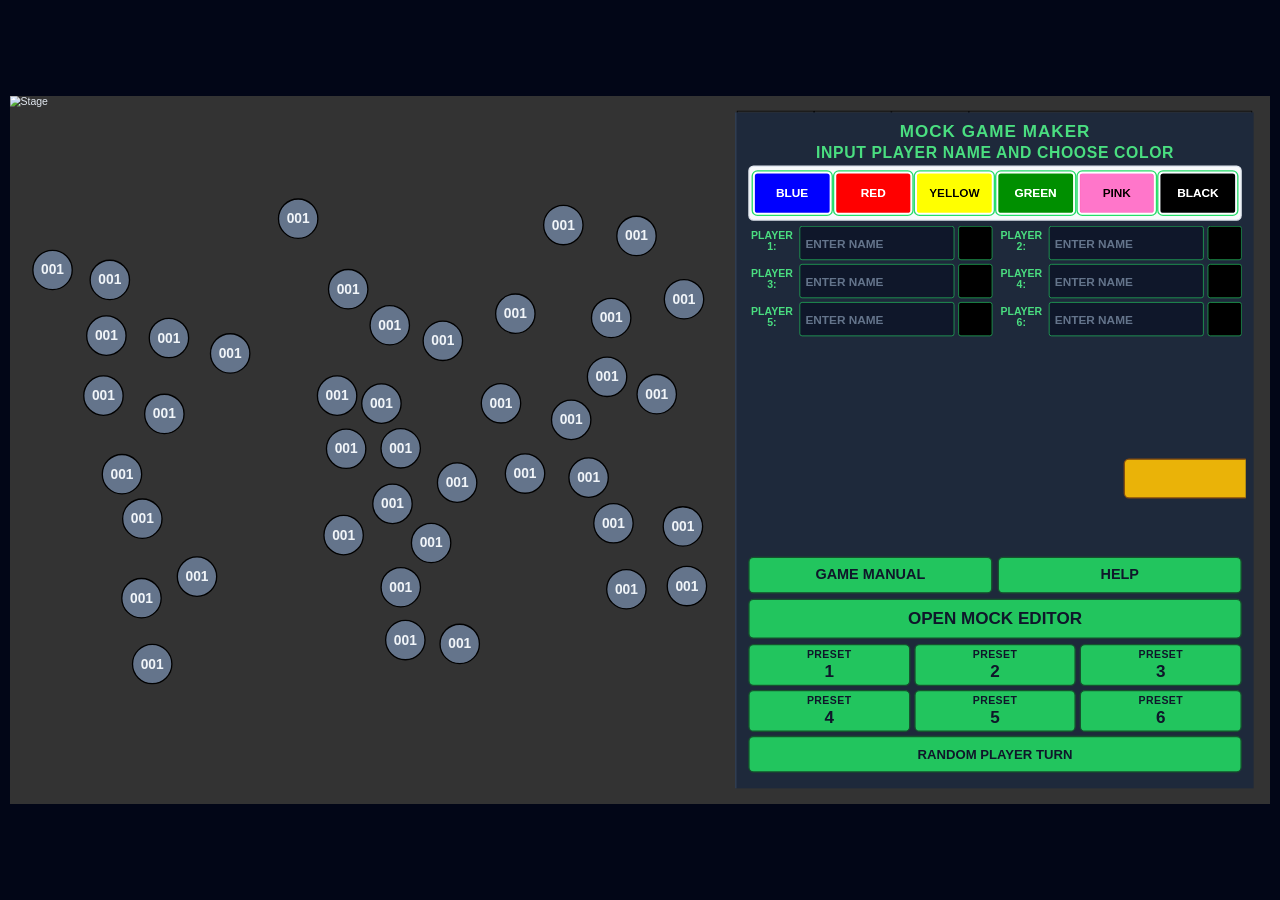
==== Mock Game Maker/index.html @ 43012f73 "fixed cardplay copied all files from RISQUE to RISQUE-BETA" ====
<!doctype html>
<html lang="en">
<head>
  <meta charset="utf-8" />
  <meta name="viewport" content="width=device-width, initial-scale=1" />
  <title>RISQUE — Mock Game Maker</title>
  <link rel="stylesheet" href="mgm.css" />
  <script>
    window.RISQUE_MOCK_MAKER = true;
    /** Folder that contains game.html for “Save & open game” (default: project root). */
    window.RISQUE_MGM_EXPORT_GAME_BASE = "../";
  </script>
  <script src="../js/core.js"></script>
  <script src="../js/risque-external-urls.js"></script>
  <script>
    (function () {
      if (window.RISQUE_URLS) {
        window.RISQUE_URLS.manual = "../docs/manual.html";
        window.RISQUE_URLS.help = "../docs/help.html";
        if (window.RISQUE_URLS.loginRecovery) {
          window.RISQUE_URLS.loginRecovery = window.RISQUE_URLS.loginRecovery.replace(
            /^game\.html/,
            "../game.html"
          );
        }
      }
    })();
  </script>
  <script src="../phases/login.js"></script>
  <script src="mgm.js"></script>
</head>
<body>
  <!-- Board + HUD strip visible immediately; login form mounts inside the control panel. -->
  <div id="screen-designer">
    <!-- Logical board: 1920×1080. Map uses full stage; tools live in x = 1080…1920 (840px strip). Whole frame scales to the window. -->
    <div id="mgm-designer-root" class="mgm-designer-root">
      <div id="mgm-designer-frame" class="mgm-designer-frame">
        <div id="canvas" class="canvas-wrapper">
          <div id="error" class="error"></div>
        </div>

    <aside id="mgm-control-panel" aria-label="Mock Game Maker tools">
      <div class="mgm-control-fill">
        <div id="mgm-embedded-login-host" class="mgm-embedded-login-host" aria-label="Player setup"></div>
        <div id="mgm-editor-chrome" class="mgm-editor-chrome" hidden>
        <div class="mgm-panel-head">
          <h2>Mock Game Maker</h2>
        </div>

        <div class="mgm-tool-body">
        <section id="mgm-panel-map" class="mgm-tool-panel" data-mgm-panel="map">
          <h3 class="mgm-tool-title">Map &amp; troops</h3>
          <div id="mgm-map-palette" class="mgm-map-palette" role="group" aria-label="Players"></div>
          <div class="mgm-map-bulk-row">
            <button type="button" class="mgm-btn mgm-bulk-btn" id="mgm-select-all-terr">Select all</button>
            <button type="button" class="mgm-btn mgm-bulk-btn" id="mgm-select-none-terr">Unselect all</button>
            <button type="button" class="mgm-btn mgm-bulk-btn" id="mgm-random-troops">Random 1–25</button>
          </div>
          <div class="mgm-map-continent-block" role="group" aria-label="Select all territories in one continent">
            <div class="mgm-continent-block-label">Continent</div>
            <div class="mgm-continent-btn-wrap" id="mgm-continent-select-wrap"></div>
          </div>
          <p class="mgm-select-hint" id="mgm-multi-select-hint">
            With multiple territories selected: hold <kbd>Ctrl</kbd> (or <kbd>⌘</kbd> on Mac) and click a territory to remove it from the selection, or click an unselected territory to add it.
          </p>
          <div class="mgm-troop-inline">
            <label class="mgm-troop-input-label" for="mgm-troop-input">Troop count</label>
            <div class="mgm-troop-territory-line"><span id="mgm-troop-territory">—</span></div>
            <input type="number" id="mgm-troop-input" min="1" max="9999" value="1" step="1" disabled />
          </div>
        </section>

        <section id="mgm-panel-continents" class="mgm-tool-panel" hidden data-mgm-panel="continents">
          <h3 class="mgm-tool-title">Continent collection counts</h3>
          <div class="mgm-cc-bulk-block">
            <p class="mgm-cc-bulk-hint">
              Set every continent to the same collection count (e.g. 4 = fourth payoff tier), or randomize all at once.
            </p>
            <div class="mgm-cc-bulk-actions">
              <label class="mgm-cc-bulk-label" for="mgm-cc-bulk-value">Set all to</label>
              <select id="mgm-cc-bulk-value" class="mgm-cc-bulk-select" aria-label="Collection count applied to every continent"></select>
              <button type="button" class="mgm-btn mgm-cc-bulk-apply" id="mgm-cc-apply-all">Apply to all</button>
              <button type="button" class="mgm-btn mgm-cc-bulk-random" id="mgm-cc-random-all">Random 1–10</button>
            </div>
          </div>
          <div class="mgm-continent-row"><span>S. America</span><select id="mgm-cc-south_america"></select></div>
          <div class="mgm-continent-row"><span>N. America</span><select id="mgm-cc-north_america"></select></div>
          <div class="mgm-continent-row"><span>Africa</span><select id="mgm-cc-africa"></select></div>
          <div class="mgm-continent-row"><span>Europe</span><select id="mgm-cc-europe"></select></div>
          <div class="mgm-continent-row"><span>Asia</span><select id="mgm-cc-asia"></select></div>
          <div class="mgm-continent-row"><span>Australia</span><select id="mgm-cc-australia"></select></div>
        </section>

        <section id="mgm-panel-round" class="mgm-tool-panel" hidden data-mgm-panel="round">
          <h3 class="mgm-tool-title">Round &amp; start phase</h3>
          <label for="mgm-round">Round</label>
          <input type="number" id="mgm-round" min="1" max="999" value="1" />
          <label for="mgm-first-player">First player / current</label>
          <select id="mgm-first-player"></select>
          <label for="mgm-start-phase">Open runtime at phase</label>
          <select id="mgm-start-phase"></select>
        </section>

        <section id="mgm-panel-cards" class="mgm-tool-panel" hidden data-mgm-panel="cards">
          <h3 class="mgm-tool-title">Cards</h3>
          <button type="button" class="mgm-btn mgm-btn-primary" id="mgm-open-card-assignment">Open card assignment</button>
        </section>

        <section id="mgm-panel-save" class="mgm-tool-panel" hidden data-mgm-panel="save">
          <h3 class="mgm-tool-title">Save &amp; export</h3>
          <button type="button" class="mgm-btn mgm-btn-primary" id="mgm-export-ls">Save &amp; open game</button>
          <label for="mgm-export-filename" class="mgm-save-label">JSON file name</label>
          <input type="text" id="mgm-export-filename" class="mgm-filename-input" placeholder="e.g. blue-crushes-red" value="risque-mock-game" autocomplete="off" spellcheck="false" />
          <button type="button" class="mgm-btn" id="mgm-export-file" style="margin-top:8px;">Download JSON</button>
          <button type="button" class="mgm-btn" id="mgm-new-session" title="Clear autosave and show player setup in this panel again">New session (login)</button>
          <div class="mgm-file">
            <label>Import JSON</label>
            <input type="file" id="mgm-import-file" accept="application/json,.json" />
          </div>
        </section>
        </div>

        <nav class="mgm-tool-nav" aria-label="Toolboxes">
          <button type="button" class="mgm-tool-nav-btn mgm-tool-nav-btn-active" data-mgm-tool="map">Map &amp; troops</button>
          <button type="button" class="mgm-tool-nav-btn" data-mgm-tool="continents">Continents</button>
          <button type="button" class="mgm-tool-nav-btn" data-mgm-tool="round">Round &amp; phase</button>
          <button type="button" class="mgm-tool-nav-btn" data-mgm-tool="cards">Cards</button>
          <button type="button" class="mgm-tool-nav-btn" data-mgm-tool="save">Save &amp; export</button>
        </nav>

        <p class="mgm-status" id="mgm-status"></p>
        </div>
      </div>
    </aside>

      </div>
    </div>

    <div id="mgm-card-modal" class="mgm-card-modal" hidden>
      <div class="mgm-card-modal-layer">
        <div class="mgm-card-modal-backdrop" id="mgm-card-modal-backdrop" aria-hidden="true"></div>
        <div
          class="mgm-card-modal-dialog"
          role="dialog"
          aria-modal="true"
          aria-labelledby="mgm-card-modal-title"
        >
          <div class="mgm-card-modal-header">
            <h2 id="mgm-card-modal-title">Card assignment</h2>
            <button type="button" class="mgm-btn" id="mgm-card-modal-close">Close</button>
          </div>
          <div class="mgm-card-modal-presets">
            <p class="mgm-card-preset-hint">
              <strong>Click</strong> a number to load that preset.
              <strong>Right-click</strong> (confirm) or <strong>hold ~3s</strong> on a number to save the current hands into that slot.
              Names must match current players for cards to apply.
            </p>
            <div class="mgm-card-preset-bar" id="mgm-card-preset-bar" aria-label="Card hand presets 1 through 6"></div>
          </div>
          <div class="mgm-card-modal-split">
            <div class="mgm-card-modal-col">
              <h3 class="mgm-card-modal-sub">Players — drop cards here</h3>
              <div id="mgm-card-modal-hands" class="mgm-card-modal-hands"></div>
            </div>
            <div class="mgm-card-modal-col">
              <h3 class="mgm-card-modal-sub">Available cards</h3>
              <p class="hint mgm-card-modal-deck-hint">Each card exists only once. <strong>Drag</strong> onto a player’s zone, or <strong>click</strong> a card then click that player’s title or drop area.</p>
              <div id="deck-card-grid" class="mgm-card-modal-deck-grid" aria-label="Cards not in any hand"></div>
            </div>
          </div>
          <div class="mgm-card-modal-footer">
            <button type="button" class="mgm-btn mgm-btn-primary" id="mgm-card-modal-done">Done</button>
          </div>
        </div>
      </div>
    </div>
  </div>
</body>
</html>
---- Mock Game Maker/mgm.css ----
:root {
  color-scheme: dark;
  --bg: #0f172a;
  --panel: #1e293b;
  --border: #334155;
  --text: #e2e8f0;
  --muted: #94a3b8;
  --accent: #38bdf8;
  --accent-dim: #0ea5e9;
}

* {
  box-sizing: border-box;
}

html,
body {
  margin: 0;
  min-height: 100vh;
  background: var(--bg);
  color: var(--text);
  font-family: Arial, sans-serif;
}

#screen-welcome,
#screen-players {
  min-height: 100vh;
  display: flex;
  align-items: center;
  justify-content: center;
  padding: 24px;
}

.mgm-card {
  width: min(520px, 100%);
  background: var(--panel);
  border: 1px solid var(--border);
  border-radius: 14px;
  padding: 28px;
}

.mgm-card h1 {
  margin: 0 0 10px;
  font-size: 1.45rem;
}

.mgm-card p {
  margin: 0 0 18px;
  color: var(--muted);
  line-height: 1.55;
  font-size: 15px;
}

.mgm-actions {
  display: flex;
  flex-wrap: wrap;
  gap: 10px;
  margin-top: 20px;
}

.mgm-btn {
  border: 0;
  border-radius: 10px;
  padding: 12px 18px;
  cursor: pointer;
  font-weight: 700;
  font-size: 15px;
  background: #334155;
  color: var(--text);
}

.mgm-btn:hover {
  background: #475569;
}

.mgm-btn-primary {
  background: var(--accent-dim);
  color: #0f172a;
}

.mgm-btn-primary:hover {
  background: var(--accent);
}

#screen-players .player-row {
  display: grid;
  grid-template-columns: 1fr 140px;
  gap: 10px;
  align-items: center;
  margin-bottom: 12px;
}

#screen-players label {
  font-size: 13px;
  color: var(--muted);
  display: block;
  margin-bottom: 4px;
}

#screen-players input[type="text"] {
  width: 100%;
  padding: 10px 12px;
  border-radius: 8px;
  border: 1px solid var(--border);
  background: #0f172a;
  color: var(--text);
  font-size: 15px;
}

#screen-players select {
  width: 100%;
  padding: 10px 12px;
  border-radius: 8px;
  border: 1px solid var(--border);
  background: #0f172a;
  color: var(--text);
  font-size: 14px;
}

#screen-designer {
  min-height: 100vh;
  width: 100%;
  box-sizing: border-box;
  padding: 10px;
  display: flex;
  align-items: center;
  justify-content: center;
  background: #020617;
}

/* Sized by JS to (1920×scale) × (1080×scale); clips the scaled frame. */
.mgm-designer-root {
  position: relative;
  overflow: hidden;
  flex-shrink: 0;
}

/* Fixed logical board coordinates: 1920 × 1080. Scaled from top-left inside root. */
.mgm-designer-frame {
  position: absolute;
  left: 0;
  top: 0;
  width: 1920px;
  height: 1080px;
  transform-origin: top left;
  pointer-events: none;
}

.mgm-designer-frame > * {
  pointer-events: auto;
}

/* Full stage (markers use same 1920×1080 space as core.js). */
#screen-designer #canvas.canvas-wrapper {
  position: absolute;
  left: 0;
  top: 0;
  width: 1920px;
  height: 1080px;
  transform: none !important;
  transform-origin: top left;
}

/* Map markers (game.css is not loaded in MGM — transitions live here). */
#screen-designer .svg-overlay circle.territory-circle {
  cursor: pointer;
  transition: r 0.2s ease-out, stroke-width 0.2s ease-out;
}
#screen-designer .svg-overlay circle.territory-mgm-selected-visual {
  transition: r 0.28s cubic-bezier(0.22, 1, 0.36, 1), stroke-width 0.2s ease-out;
}
#screen-designer .svg-overlay text.territory-number {
  cursor: pointer;
  transition: font-size 0.24s cubic-bezier(0.22, 1, 0.36, 1);
}

/*
 * HUD strip in board space (1080…1920), inset 25px on every side so the panel is
 * smaller but stays centered in that region (same center as full 840×1080 box).
 */
#mgm-control-panel {
  position: absolute;
  left: calc(1080px + 25px);
  top: 25px;
  width: calc(840px - 50px);
  height: calc(1080px - 50px);
  box-sizing: border-box;
  background: var(--panel);
  border-left: 2px solid var(--border);
  padding: 10px 12px 8px;
  overflow: hidden;
  z-index: 10;
  display: flex;
  flex-direction: column;
  gap: 0;
  font-size: 18px;
  line-height: 1.35;
}

#mgm-control-panel label {
  font-size: 18px;
  font-weight: 700;
  color: var(--text);
  margin-bottom: 6px;
}

#mgm-control-panel .mgm-tool-panel select,
#mgm-control-panel .mgm-tool-panel input[type="number"],
#mgm-control-panel .mgm-tool-panel input[type="text"] {
  font-size: 18px;
  padding: 12px 10px;
  margin-bottom: 12px;
}

#mgm-control-panel .mgm-tool-body .mgm-btn {
  font-size: 18px;
  padding: 14px 16px;
  border-radius: 12px;
}

/* Fills the column under the title; toolbox is docked inside this area (not beside the map). */
.mgm-control-fill {
  position: relative;
  flex: 1;
  min-height: 0;
  display: flex;
  flex-direction: column;
  overflow: hidden;
}

.mgm-embedded-login-host {
  flex: 1;
  min-height: 0;
  overflow: hidden;
}

/* Let the embedded form fill height without scrollbars (content sized to fit). */
.mgm-embedded-login-host:not(:empty) {
  display: flex;
  flex-direction: column;
}

/* After login the host is cleared; do not leave a flex gap above the tool chrome. */
.mgm-embedded-login-host:empty {
  flex: 0 0 auto;
  min-height: 0;
  overflow: hidden;
}

.mgm-editor-chrome[hidden] {
  display: none !important;
}

.mgm-editor-chrome:not([hidden]) {
  display: flex;
  flex-direction: column;
  flex: 1;
  min-height: 0;
  overflow: hidden;
}

/* Embedded login (phases/login.js) — same structure as overlay form, scoped to HUD strip */
#risque-login-embedded-root {
  box-sizing: border-box;
  font-family: Arial, sans-serif;
  color: #e2e8f0;
  padding: 4px 6px 6px;
  max-width: 100%;
  text-transform: uppercase;
  flex: 1;
  min-height: 0;
  display: flex;
  flex-direction: column;
  overflow: hidden;
}

#risque-login-embedded-root * {
  box-sizing: border-box;
}

#risque-login-embedded-root .mgm-embedded-login-welcome {
  font-size: 26px;
  font-weight: 800;
  color: #4ade80;
  text-align: center;
  text-transform: uppercase;
  letter-spacing: 0.06em;
  margin: 0 0 4px;
  line-height: 1.15;
  flex-shrink: 0;
}

#risque-login-embedded-root .login-prompt {
  font-size: 24px;
  font-weight: 700;
  color: #4ade80;
  text-align: center;
  margin: 0 0 6px;
  text-transform: uppercase;
  letter-spacing: 0.04em;
  line-height: 1.15;
  flex-shrink: 0;
}

#risque-login-embedded-root .color-swatches {
  display: flex;
  justify-content: center;
  align-items: stretch;
  gap: 6px;
  margin-bottom: 8px;
  flex-wrap: nowrap;
  padding: 8px 6px;
  border: 2px solid #e2e8f0;
  border-radius: 8px;
  background: #f8fafc;
  flex-shrink: 0;
}

#risque-login-embedded-root .color-swatch {
  flex: 1 1 0;
  min-width: 0;
  width: auto;
  height: 64px;
  display: flex;
  align-items: center;
  justify-content: center;
  font-size: 18px;
  font-weight: 800;
  color: #fff;
  cursor: pointer;
  border: 2px solid rgba(255, 255, 255, 0.92);
  border-radius: 6px;
  padding: 2px 4px;
  text-align: center;
  line-height: 1.05;
  white-space: normal;
  word-break: break-word;
  overflow: hidden;
  box-shadow: inset 0 0 0 1px rgba(15, 23, 42, 0.12);
}

#risque-login-embedded-root .color-swatch.active {
  filter: brightness(1.12);
  outline: 2px solid #22c55e;
  outline-offset: 1px;
}

#risque-login-embedded-root .color-swatch.unavailable {
  opacity: 0.35;
  cursor: default;
  pointer-events: none;
}

#risque-login-embedded-root .color-swatch.blue {
  background: #0000ff;
}

#risque-login-embedded-root .color-swatch.red {
  background: #ff0000;
}

#risque-login-embedded-root .color-swatch.green {
  background: #008000;
}

#risque-login-embedded-root .color-swatch.yellow {
  background: #ffff00;
  color: #000;
}

#risque-login-embedded-root .color-swatch.black {
  background: #000;
  color: #fff;
  border: 2px solid #f1f5f9;
}

#risque-login-embedded-root .color-swatch.pink {
  background: #ff69b4;
  color: #000;
}

/* Two columns of three rows — fits the HUD height without scrolling. */
#risque-login-embedded-root #player-form-js {
  flex: 1 1 0;
  min-height: 0;
  display: grid;
  grid-template-columns: 1fr 1fr;
  gap: 6px 8px;
  align-content: start;
  overflow: hidden;
}

#risque-login-embedded-root .player-row {
  display: flex;
  align-items: center;
  margin-bottom: 0;
  gap: 6px;
  min-width: 0;
}

#risque-login-embedded-root .player-row label {
  width: 72px;
  flex-shrink: 0;
  color: #4ade80;
  font-size: 16px;
  font-weight: 800;
  text-transform: uppercase;
  text-align: center;
  line-height: 1.1;
}

#risque-login-embedded-root .player-row input {
  flex: 1;
  min-width: 0;
  min-height: 52px;
  height: 52px;
  padding: 4px 8px;
  font-size: 22px;
  font-weight: 700;
  text-transform: uppercase;
  border: 1px solid #22c55e;
  border-radius: 4px;
  background: #0f172a;
  color: #4ade80;
}

#risque-login-embedded-root .player-row input::placeholder {
  text-transform: uppercase;
  color: #64748b;
  font-size: 18px;
}

#risque-login-embedded-root .color-field {
  width: 52px;
  height: 52px;
  flex-shrink: 0;
  border: 1px solid #22c55e;
  border-radius: 4px;
  background: #000;
  cursor: pointer;
}

#risque-login-embedded-root .login-button,
#risque-login-embedded-root .load-button {
  display: block;
  width: 100%;
  max-width: none;
  margin: 8px 0 0;
  padding: 14px 12px;
  font-size: 26px;
  font-weight: 800;
  border-radius: 8px;
  cursor: pointer;
  text-transform: uppercase;
  border: 2px solid #14532d;
  line-height: 1.12;
  white-space: normal;
  word-break: break-word;
  text-align: center;
  min-height: 52px;
  flex-shrink: 0;
}

#risque-login-embedded-root .login-button {
  background: #22c55e;
  color: #0f172a;
}

#risque-login-embedded-root .login-button:hover {
  background: #4ade80;
}

#risque-login-embedded-root .load-button {
  background: #eab308;
  color: #000;
  border-color: #854d0e;
}

#risque-login-embedded-root .login-docs-row {
  display: flex;
  gap: 8px;
  justify-content: stretch;
  margin-top: 8px;
  flex-wrap: nowrap;
  flex-shrink: 0;
}

#risque-login-embedded-root .login-doc-button {
  flex: 1 1 0;
  min-width: 0;
  padding: 12px 8px;
  font-size: 22px;
  font-weight: 800;
  border-radius: 8px;
  border: 2px solid #14532d;
  background: #22c55e;
  color: #0f172a;
  cursor: pointer;
  text-transform: uppercase;
  line-height: 1.12;
  white-space: normal;
  word-break: break-word;
  text-align: center;
  min-height: 56px;
}

#risque-login-embedded-root .login-doc-button:hover {
  background: #4ade80;
  border-color: #166534;
}

#risque-login-embedded-root #login-js-error {
  color: #f87171;
  text-align: center;
  margin-top: 6px;
  font-size: 18px;
  line-height: 1.2;
  min-height: 0;
  max-height: 2.5em;
  overflow: hidden;
  flex-shrink: 0;
}

#risque-login-embedded-root .risque-login-preset-bar {
  display: grid;
  grid-template-columns: repeat(3, minmax(0, 1fr));
  gap: 6px;
  width: 100%;
  margin-top: 8px;
  margin-bottom: 4px;
  align-items: stretch;
  flex-shrink: 0;
}

#risque-login-embedded-root .risque-login-preset-slot {
  display: flex;
  flex-direction: column;
  align-items: center;
  justify-content: center;
  min-height: 64px;
  padding: 6px 4px;
  border: 2px solid #14532d;
  border-radius: 8px;
  cursor: pointer;
  background: #22c55e;
  color: #0f172a;
  font-family: Arial, sans-serif;
  font-weight: 900;
  text-transform: uppercase;
  transition: background 0.15s ease, border-color 0.15s ease;
  user-select: none;
  -webkit-user-select: none;
  touch-action: manipulation;
  line-height: 1.1;
  white-space: normal;
  word-break: break-word;
  text-align: center;
}

#risque-login-embedded-root .risque-login-preset-slot:hover {
  background: #4ade80;
  border-color: #166534;
}

#risque-login-embedded-root .risque-login-preset-slot-line {
  display: block;
  font-size: 16px;
  letter-spacing: 0.04em;
  line-height: 1.1;
}

#risque-login-embedded-root .risque-login-preset-slot-num {
  display: block;
  font-size: 26px;
  font-weight: 900;
  line-height: 1.1;
  margin-top: 2px;
}

#risque-login-embedded-root .risque-login-random-order--bar {
  grid-column: 1 / -1;
  display: flex;
  align-items: center;
  justify-content: center;
  min-height: 56px;
  padding: 8px 10px;
  border: 2px solid #14532d;
  border-radius: 8px;
  cursor: pointer;
  background: #22c55e;
  color: #0f172a;
  font-family: Arial, sans-serif;
  font-weight: 800;
  font-size: 20px;
  line-height: 1.12;
  text-align: center;
  text-transform: uppercase;
  transition: background 0.15s ease, border-color 0.15s ease;
  white-space: normal;
  word-break: break-word;
}

#risque-login-embedded-root .risque-login-random-order--bar:hover {
  background: #4ade80;
  border-color: #166534;
}

.mgm-panel-head {
  flex-shrink: 0;
}

#mgm-control-panel h2 {
  margin: 0 0 8px;
  font-size: 1.65rem;
}

.mgm-panel-head-hint {
  font-size: 11px;
  color: var(--muted);
  line-height: 1.4;
  margin: 0;
}

#mgm-control-panel .hint {
  font-size: 12px;
  color: var(--muted);
  line-height: 1.45;
  margin-bottom: 10px;
}

.mgm-tool-nav {
  display: flex;
  flex-wrap: wrap;
  gap: 10px;
  flex-shrink: 0;
  padding-top: 10px;
  border-top: 2px solid var(--border);
  margin-top: 6px;
}

.mgm-tool-nav-btn {
  flex: 1 1 calc(50% - 6px);
  min-width: 0;
  padding: 16px 12px;
  border-radius: 12px;
  border: 2px solid var(--border);
  background: #0f172a;
  color: var(--text);
  font-size: 20px;
  font-weight: 800;
  cursor: pointer;
  text-align: center;
}

.mgm-tool-nav-btn:hover {
  background: #1e293b;
  border-color: var(--muted);
}

.mgm-tool-nav-btn-active {
  border-color: var(--accent);
  box-shadow: 0 0 0 2px var(--accent);
  color: var(--accent);
}

.mgm-tool-nav-btn-active::before {
  content: "✓ ";
  font-size: 26px;
  font-weight: 900;
  vertical-align: -2px;
}

.mgm-tool-body {
  flex: 1;
  min-height: 0;
  overflow: hidden;
  padding-right: 0;
}

.mgm-tool-panel[hidden] {
  display: none !important;
}

.mgm-tool-panel:not([hidden]) {
  display: block;
}

.mgm-tool-title {
  margin: 0 0 12px;
  font-size: 22px;
  font-weight: 800;
  color: var(--text);
}

.mgm-btn-compact {
  padding: 8px 12px;
  font-size: 13px;
}

.mgm-map-palette {
  display: flex;
  flex-direction: row;
  flex-wrap: wrap;
  justify-content: center;
  align-items: stretch;
  gap: 10px;
  margin-bottom: 14px;
}

.mgm-palette-chip {
  display: flex;
  align-items: center;
  justify-content: center;
  flex: 1 1 calc(33.333% - 10px);
  min-width: 96px;
  max-width: 160px;
  min-height: 88px;
  padding: 10px 8px;
  border-radius: 18px;
  border: 3px solid rgba(15, 23, 42, 0.45);
  cursor: pointer;
  font-weight: 800;
  font-size: 20px;
  text-align: center;
  line-height: 1.15;
  box-shadow: inset 0 0 0 1px rgba(255, 255, 255, 0.12);
}

.mgm-palette-chip:hover {
  filter: brightness(1.08);
}

.mgm-palette-chip-active {
  outline: 3px solid var(--accent);
  outline-offset: 2px;
}

.mgm-palette-chip--unowned {
  flex: 1 1 100%;
  max-width: none;
  min-height: 56px;
  background: #475569 !important;
  color: #f8fafc !important;
  font-size: 20px;
}

.mgm-palette-chip-name {
  display: block;
  max-width: 100%;
  overflow: hidden;
  text-overflow: ellipsis;
}

.mgm-map-bulk-row {
  display: flex;
  flex-wrap: wrap;
  gap: 10px;
  margin-bottom: 14px;
}

.mgm-bulk-btn {
  flex: 1 1 calc(33.333% - 8px);
  min-height: 52px;
  font-size: 18px !important;
  font-weight: 800 !important;
}

.mgm-map-continent-block {
  margin-bottom: 12px;
}

.mgm-continent-block-label {
  font-size: 16px;
  font-weight: 700;
  color: var(--muted);
  margin-bottom: 8px;
}

.mgm-continent-btn-wrap {
  display: flex;
  flex-wrap: wrap;
  gap: 8px;
}

.mgm-continent-sel-btn {
  flex: 1 1 calc(50% - 6px);
  min-height: 48px;
  font-size: 16px !important;
  font-weight: 700 !important;
  padding: 8px 10px !important;
}

.mgm-select-hint {
  font-size: 14px;
  line-height: 1.4;
  color: var(--muted);
  margin: 0 0 14px;
}

.mgm-select-hint kbd {
  font: inherit;
  font-weight: 700;
  padding: 1px 6px;
  border-radius: 4px;
  border: 1px solid var(--border);
  background: #0f172a;
  color: var(--text);
}

.mgm-save-label {
  display: block;
  font-size: 18px;
  color: var(--text);
  margin: 12px 0 6px;
  font-weight: 700;
}

.mgm-troop-inline {
  background: #0f172a;
  border: 1px solid var(--border);
  border-radius: 10px;
  padding: 10px 12px 12px;
  margin-bottom: 8px;
}

.mgm-troop-territory-line {
  font-size: 20px;
  font-weight: 700;
  color: var(--text);
  margin-bottom: 10px;
}

.mgm-troop-inline #mgm-troop-input {
  width: 100%;
  margin-top: 0;
}

.mgm-section {
  margin-top: 16px;
  padding-top: 14px;
  border-top: 1px solid var(--border);
}

.mgm-section label {
  display: block;
  font-size: 12px;
  color: var(--muted);
  margin-bottom: 4px;
}

.mgm-filename-input {
  width: 100%;
  margin-bottom: 0;
  padding: 8px 10px;
  border-radius: 8px;
  border: 1px solid var(--border);
  background: #0f172a;
  color: var(--text);
  font-size: 14px;
}

.mgm-section select,
.mgm-section input[type="number"] {
  width: 100%;
  margin-bottom: 10px;
  padding: 8px 10px;
  border-radius: 8px;
  border: 1px solid var(--border);
  background: #0f172a;
  color: var(--text);
}

.mgm-cc-bulk-block {
  margin-bottom: 16px;
  padding: 12px;
  border-radius: 10px;
  border: 1px solid var(--border);
  background: #0f172a;
}

.mgm-cc-bulk-hint {
  margin: 0 0 12px;
  font-size: 14px;
  line-height: 1.4;
  color: var(--muted);
}

.mgm-cc-bulk-actions {
  display: flex;
  flex-wrap: wrap;
  gap: 10px;
  align-items: center;
}

.mgm-cc-bulk-label {
  font-size: 16px;
  font-weight: 700;
  color: var(--text);
  flex: 1 1 100%;
}

.mgm-cc-bulk-select {
  width: 88px;
  min-height: 48px;
  padding: 8px 10px;
  font-size: 18px;
  font-weight: 700;
  border-radius: 8px;
  border: 1px solid var(--border);
  background: #1e293b;
  color: var(--text);
}

.mgm-cc-bulk-apply,
.mgm-cc-bulk-random {
  flex: 1 1 calc(50% - 6px);
  min-height: 48px;
  font-size: 16px !important;
  font-weight: 700 !important;
}

.mgm-continent-row {
  display: grid;
  grid-template-columns: 1fr 88px;
  gap: 10px;
  align-items: center;
  margin-bottom: 10px;
  font-size: 18px;
}

.mgm-continent-row span {
  color: var(--muted);
}

.mgm-troop-input-label {
  display: block;
  font-size: 18px;
  font-weight: 700;
  color: var(--text);
  margin: 0 0 8px;
}

#mgm-troop-input {
  padding: 14px 12px;
  border-radius: 10px;
  border: 2px solid var(--border);
  background: #0f172a;
  color: var(--text);
  font-size: 24px;
  font-weight: 800;
}

#mgm-troop-input:disabled {
  opacity: 0.45;
}

/* Legacy: canvas rules for designer are under #screen-designer above. */

/* Card assignment modal — [hidden] must win over flex (see #deck-modal bug) */
.mgm-card-modal[hidden] {
  display: none !important;
}

.mgm-card-modal:not([hidden]) {
  display: block;
}

.mgm-card-modal-layer {
  position: fixed;
  inset: 0;
  z-index: 200;
  display: flex;
  align-items: center;
  justify-content: center;
  padding: min(24px, 3vw);
  box-sizing: border-box;
}

.mgm-card-modal-backdrop {
  position: absolute;
  inset: 0;
  background: rgba(15, 23, 42, 0.82);
  cursor: pointer;
}

.mgm-card-modal-dialog {
  position: relative;
  z-index: 1;
  width: min(1100px, 96vw);
  max-height: min(88vh, 900px);
  display: flex;
  flex-direction: column;
  background: var(--panel);
  border: 1px solid var(--border);
  border-radius: 14px;
  box-shadow: 0 24px 48px rgba(0, 0, 0, 0.45);
  overflow: hidden;
}

.mgm-card-modal-header {
  display: flex;
  align-items: center;
  justify-content: space-between;
  gap: 12px;
  padding: 14px 18px;
  border-bottom: 1px solid var(--border);
  flex-shrink: 0;
}

.mgm-card-modal-header h2 {
  margin: 0;
  font-size: 1.2rem;
}

.mgm-card-modal-presets {
  padding: 10px 18px 12px;
  border-bottom: 1px solid var(--border);
  flex-shrink: 0;
  background: rgba(15, 23, 42, 0.35);
}

.mgm-card-preset-hint {
  margin: 0 0 10px;
  font-size: 12px;
  line-height: 1.45;
  color: var(--muted);
}

.mgm-card-preset-hint strong {
  color: var(--text);
}

.mgm-card-preset-bar {
  display: grid;
  grid-template-columns: repeat(6, minmax(0, 1fr));
  gap: 6px;
  width: 100%;
  max-width: 520px;
  margin: 0 auto;
  align-items: stretch;
  box-sizing: border-box;
}

.mgm-card-preset-slot {
  display: flex;
  flex-direction: column;
  align-items: center;
  justify-content: center;
  min-height: 46px;
  padding: 4px 2px;
  border: 2px solid #14532d;
  border-radius: 8px;
  cursor: pointer;
  background: #22c55e;
  color: #0f172a;
  font-family: Arial, sans-serif;
  font-weight: 900;
  text-transform: uppercase;
  transition: background 0.15s ease, border-color 0.15s ease, filter 0.15s ease;
  user-select: none;
  -webkit-user-select: none;
  touch-action: manipulation;
}

.mgm-card-preset-slot:hover {
  background: #16a34a;
  border-color: #166534;
  filter: brightness(1.05);
}

.mgm-card-preset-line {
  display: block;
  font-size: 9px;
  letter-spacing: 0.04em;
  line-height: 1.1;
}

.mgm-card-preset-num {
  display: block;
  font-size: 14px;
  font-weight: 900;
  line-height: 1.1;
  margin-top: 1px;
}

.mgm-card-modal-split {
  display: flex;
  flex-direction: row;
  flex: 1;
  min-height: 0;
  border-bottom: 1px solid var(--border);
}

@media (max-width: 720px) {
  .mgm-card-modal-split {
    flex-direction: column;
  }
}

.mgm-card-modal-col {
  flex: 1;
  min-width: 0;
  min-height: 280px;
  padding: 14px 16px;
  overflow: hidden;
  display: flex;
  flex-direction: column;
}

.mgm-card-modal-col:first-child {
  border-right: 1px solid var(--border);
}

@media (max-width: 720px) {
  .mgm-card-modal-col:first-child {
    border-right: none;
    border-bottom: 1px solid var(--border);
  }
}

.mgm-card-modal-sub {
  margin: 0 0 10px;
  font-size: 14px;
  color: var(--text);
  flex-shrink: 0;
}

.mgm-card-modal-deck-hint {
  margin: 0 0 10px;
  font-size: 12px;
  flex-shrink: 0;
}

.mgm-card-modal-hands {
  flex: 1;
  overflow-y: auto;
  min-height: 120px;
}

.mgm-card-modal-deck-grid {
  flex: 1;
  overflow-y: auto;
  display: flex;
  flex-wrap: wrap;
  gap: 8px;
  align-content: flex-start;
  padding: 10px;
  border-radius: 10px;
  border: 1px solid var(--border);
  background: #0f172a;
  min-height: 160px;
}

.mgm-card-modal-footer {
  padding: 12px 18px;
  display: flex;
  justify-content: flex-end;
  flex-shrink: 0;
}

.mgm-card-modal-player-block {
  margin-bottom: 18px;
}

.mgm-card-modal-player-title {
  font-size: 15px;
  font-weight: 700;
  margin-bottom: 8px;
  padding: 4px 0 4px 10px;
  cursor: pointer;
}

.mgm-card-modal-drop {
  min-height: 56px;
  padding: 10px;
  border-radius: 10px;
  border: 1px solid var(--border);
  background: #0f172a;
  display: flex;
  flex-wrap: wrap;
  gap: 6px;
  align-content: flex-start;
  cursor: pointer;
}

/* Pills sit above the drop zone in the stack; without this, drag never hits the zone. */
.mgm-card-modal-drop .hand-pill {
  pointer-events: none;
}

.mgm-card-modal-drop .hand-pill button {
  pointer-events: auto;
}

.mgm-card-modal-dialog .hand-pill {
  font-size: 12px;
  padding: 6px 10px;
}

.mgm-card-modal-deck-grid .deck-card-tile {
  font-size: 13px;
  padding: 10px 12px;
}

.deck-card-tile {
  padding: 8px 10px;
  border-radius: 8px;
  background: #0f172a;
  border: 1px solid var(--border);
  cursor: grab;
  font-size: 12px;
  font-weight: 600;
  user-select: none;
  max-width: 140px;
  text-align: center;
}

.deck-card-tile:hover {
  border-color: var(--accent);
}

.deck-card-tile.dragging {
  opacity: 0.5;
}

.deck-card-tile.selected {
  border-color: var(--accent);
  box-shadow: 0 0 0 2px rgba(56, 189, 248, 0.55);
  background: #1e3a5f;
}

.drop-hint {
  border: 2px dashed var(--accent) !important;
  background: rgba(56, 189, 248, 0.08) !important;
}

.hand-pill {
  display: inline-flex;
  align-items: center;
  gap: 6px;
  padding: 4px 8px;
  margin: 2px;
  border-radius: 6px;
  background: #334155;
  font-size: 11px;
  cursor: default;
}

.hand-pill button {
  border: 0;
  background: transparent;
  color: #f87171;
  cursor: pointer;
  font-weight: 900;
  padding: 0 4px;
  font-size: 14px;
}

.mgm-status {
  flex-shrink: 0;
  font-size: 18px;
  font-weight: 600;
  color: var(--text);
  margin-top: 8px;
  padding-top: 8px;
  border-top: 2px solid var(--border);
  min-height: 2em;
  line-height: 1.35;
}

.mgm-file {
  font-size: 12px;
  margin-top: 8px;
}

.mgm-file input[type="file"] {
  font-size: 12px;
  max-width: 100%;
}
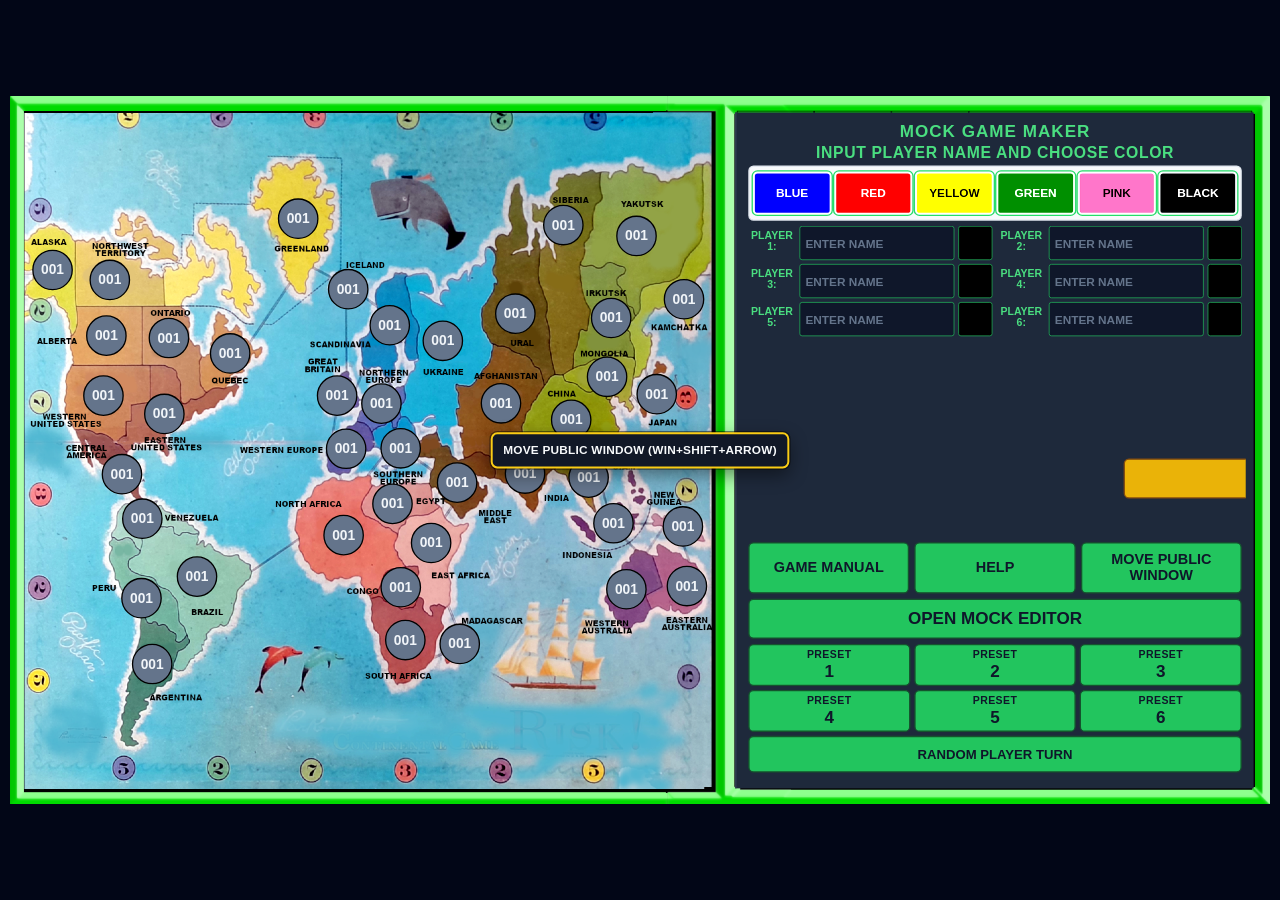
==== commit 82462d7b: "aerial attack button finally aerial attack button finally" ====
--- a/Mock Game Maker/index.html
+++ b/Mock Game Maker/index.html
@@ -11,6 +11,7 @@
     window.RISQUE_MGM_EXPORT_GAME_BASE = "../";
   </script>
   <script src="../js/core.js"></script>
+  <script src="../js/replay-tape.js"></script>
   <script src="../js/risque-external-urls.js"></script>
   <script>
     (function () {
